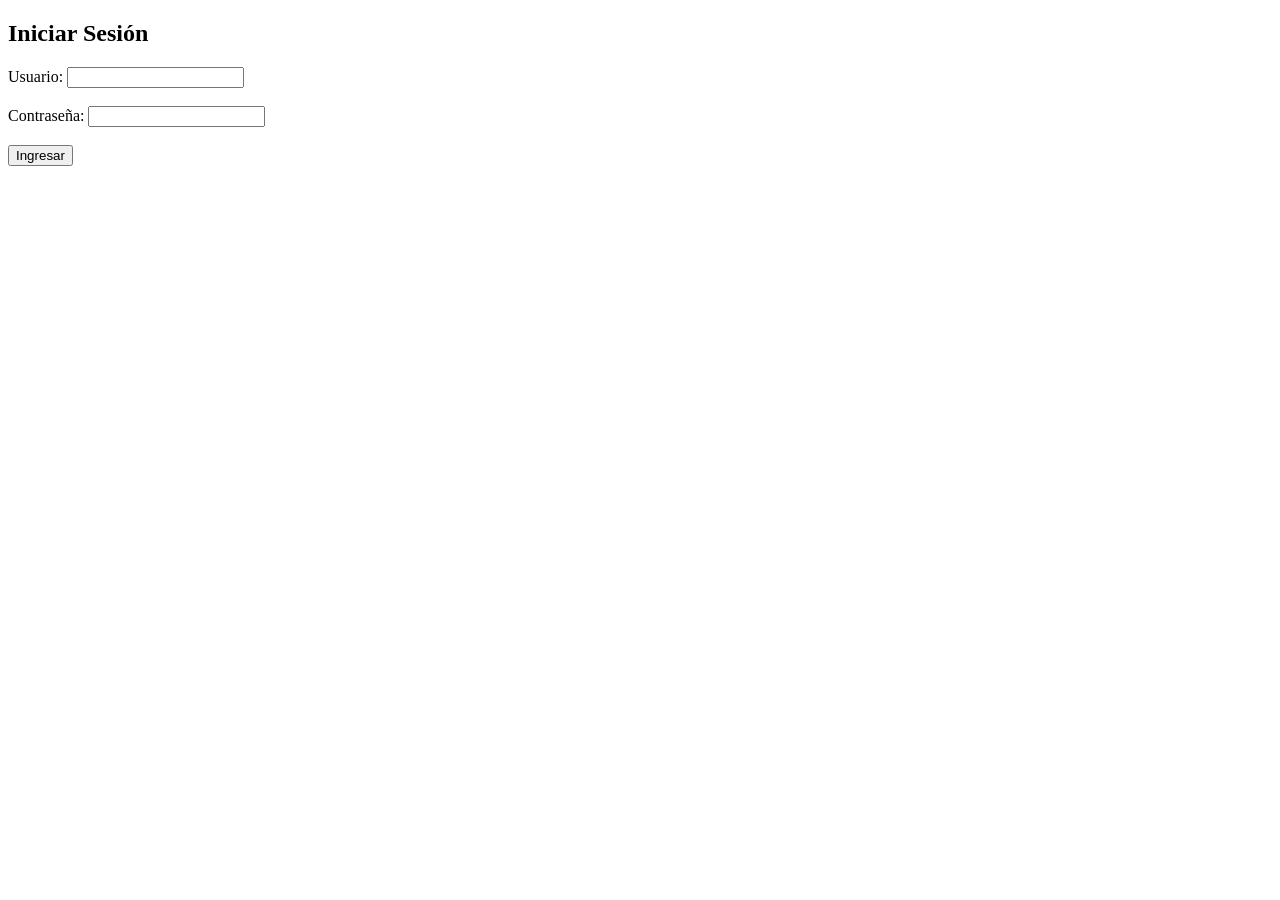
==== index.html @ 4d8d5e4c "Add index page" ====
<!DOCTYPE html>
<html lang="es">
<head>
    <meta charset="UTF-8">
    <meta name="viewport" content="width=device-width, initial-scale=1.0">
    <title>Iniciar Sesión</title>
</head>
<body>

    <h2>Iniciar Sesión</h2>
    
    <form action="estudiantes.html" method="GET">
        <div>
            <label for="usuario">Usuario:</label>
            <input type="text" id="usuario" name="usuario" required>
        </div>
        <br>
        <div>
            <label for="contrasena">Contraseña:</label>
            <input type="password" id="contrasena" name="contrasena" required>
        </div>
        <br>
        <button type="submit">Ingresar</button>
    </form>

</body>
</html>
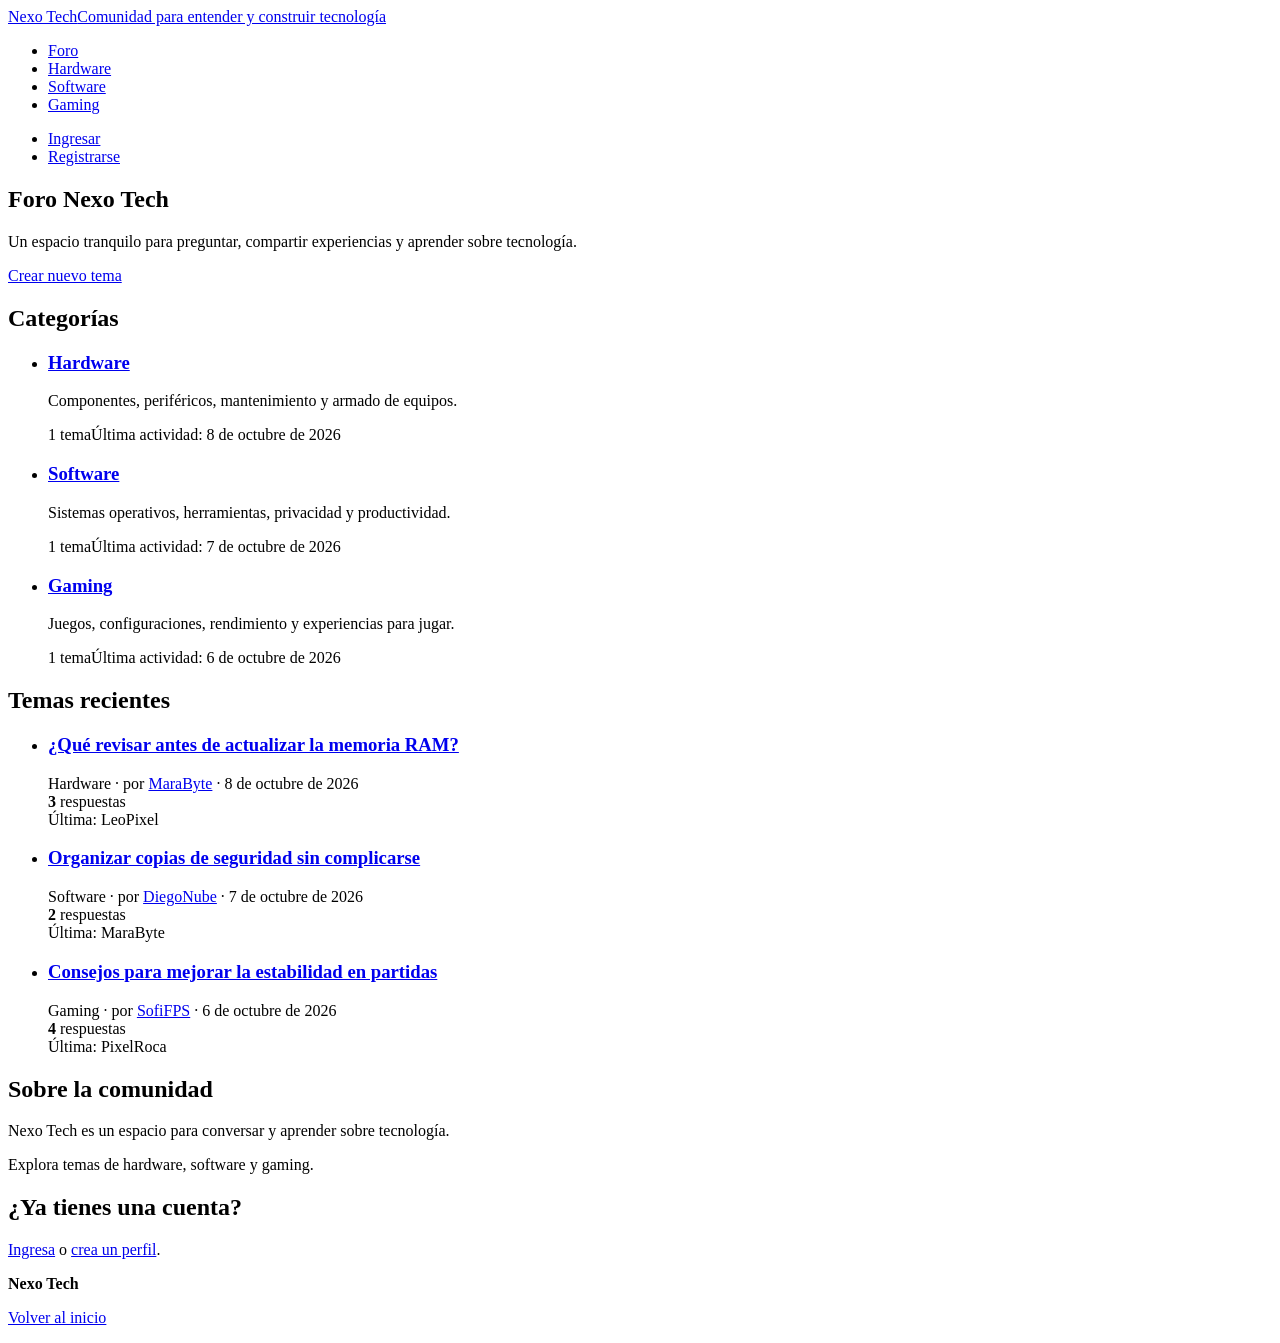
==== commit 1a7cd98b: "Estructura HTML Arquitectura base del foro NexoTech sin CSS" ====
--- a/index.html
+++ b/index.html
@@ -1,27 +1,29 @@
-<!DOCTYPE html>
+<!doctype html>
 <html lang="es">
 <head>
-    <meta charset="UTF-8">
-    <meta name="viewport" content="width=device-width, initial-scale=1.0">
-    <title>Iniciar Sesión</title>
+  <meta charset="utf-8">
+  <meta name="viewport" content="width=device-width, initial-scale=1">
+  <title>Foro Nexo Tech</title>
+  <link rel="stylesheet" href="css/styles.css">
 </head>
 <body>
-
-    <h2>Iniciar Sesión</h2>
-    
-    <form action="estudiantes.html" method="GET">
-        <div>
-            <label for="usuario">Usuario:</label>
-            <input type="text" id="usuario" name="usuario" required>
-        </div>
-        <br>
-        <div>
-            <label for="contrasena">Contraseña:</label>
-            <input type="password" id="contrasena" name="contrasena" required>
-        </div>
-        <br>
-        <button type="submit">Ingresar</button>
-    </form>
-
-</body>
-</html>
+  <header class="site-header"><div class="header-inner">
+    <a class="brand" href="index.html"><span class="brand-name">Nexo Tech</span><span class="brand-tagline">Comunidad para entender y construir tecnología</span></a>
+    <nav class="main-nav" aria-label="Navegación principal"><ul><li><a href="index.html">Foro</a></li><li><a href="categoria-hardware.html">Hardware</a></li><li><a href="categoria-software.html">Software</a></li><li><a href="categoria-gaming.html">Gaming</a></li></ul></nav>
+    <nav class="user-nav" aria-label="Cuenta"><ul><li><a href="login.html">Ingresar</a></li><li><a href="registro.html">Registrarse</a></li></ul></nav>
+  </div></header>
+  <main class="page-shell"><div class="layout"><div class="content-column">
+    <section class="panel"><h1>Foro Nexo Tech</h1><p class="intro">Un espacio tranquilo para preguntar, compartir experiencias y aprender sobre tecnología.</p><p><a class="button" href="nuevo-tema.html">Crear nuevo tema</a></p></section>
+    <section class="panel"><h2 class="section-heading"><span>Categorías</span></h2><ul class="category-list">
+      <li class="category-item"><h3><a href="categoria-hardware.html">Hardware</a></h3><p>Componentes, periféricos, mantenimiento y armado de equipos.</p><div class="category-meta"><span>1 tema</span><span>Última actividad: 8 de octubre de 2026</span></div></li>
+      <li class="category-item"><h3><a href="categoria-software.html">Software</a></h3><p>Sistemas operativos, herramientas, privacidad y productividad.</p><div class="category-meta"><span>1 tema</span><span>Última actividad: 7 de octubre de 2026</span></div></li>
+      <li class="category-item"><h3><a href="categoria-gaming.html">Gaming</a></h3><p>Juegos, configuraciones, rendimiento y experiencias para jugar.</p><div class="category-meta"><span>1 tema</span><span>Última actividad: 6 de octubre de 2026</span></div></li>
+    </ul></section>
+    <section class="panel"><h2 class="section-heading"><span>Temas recientes</span></h2><ul class="topic-list">
+      <li class="topic-item"><div><h3><a href="tema-1.html">¿Qué revisar antes de actualizar la memoria RAM?</a></h3><div class="topic-meta">Hardware · por <a href="perfil.html">MaraByte</a> · 8 de octubre de 2026</div></div><div class="topic-side"><strong>3</strong> respuestas<br>Última: LeoPixel</div></li>
+      <li class="topic-item"><div><h3><a href="tema-2.html">Organizar copias de seguridad sin complicarse</a></h3><div class="topic-meta">Software · por <a href="perfil.html">DiegoNube</a> · 7 de octubre de 2026</div></div><div class="topic-side"><strong>2</strong> respuestas<br>Última: MaraByte</div></li>
+      <li class="topic-item"><div><h3><a href="tema-3.html">Consejos para mejorar la estabilidad en partidas</a></h3><div class="topic-meta">Gaming · por <a href="perfil.html">SofiFPS</a> · 6 de octubre de 2026</div></div><div class="topic-side"><strong>4</strong> respuestas<br>Última: PixelRoca</div></li>
+    </ul></section>
+  </div><aside class="sidebar"><section class="sidebar-card"><h2>Sobre la comunidad</h2><p>Nexo Tech es un espacio para conversar y aprender sobre tecnología.</p><p class="small">Explora temas de hardware, software y gaming.</p></section><section class="sidebar-card"><h2>¿Ya tienes una cuenta?</h2><p><a href="login.html">Ingresa</a> o <a href="registro.html">crea un perfil</a>.</p></section></aside></div></main>
+  <footer class="site-footer"><div class="site-footer-inner"><p><strong>Nexo Tech</strong></p><p><a href="index.html">Volver al inicio</a></p></div></footer>
+</body></html>
